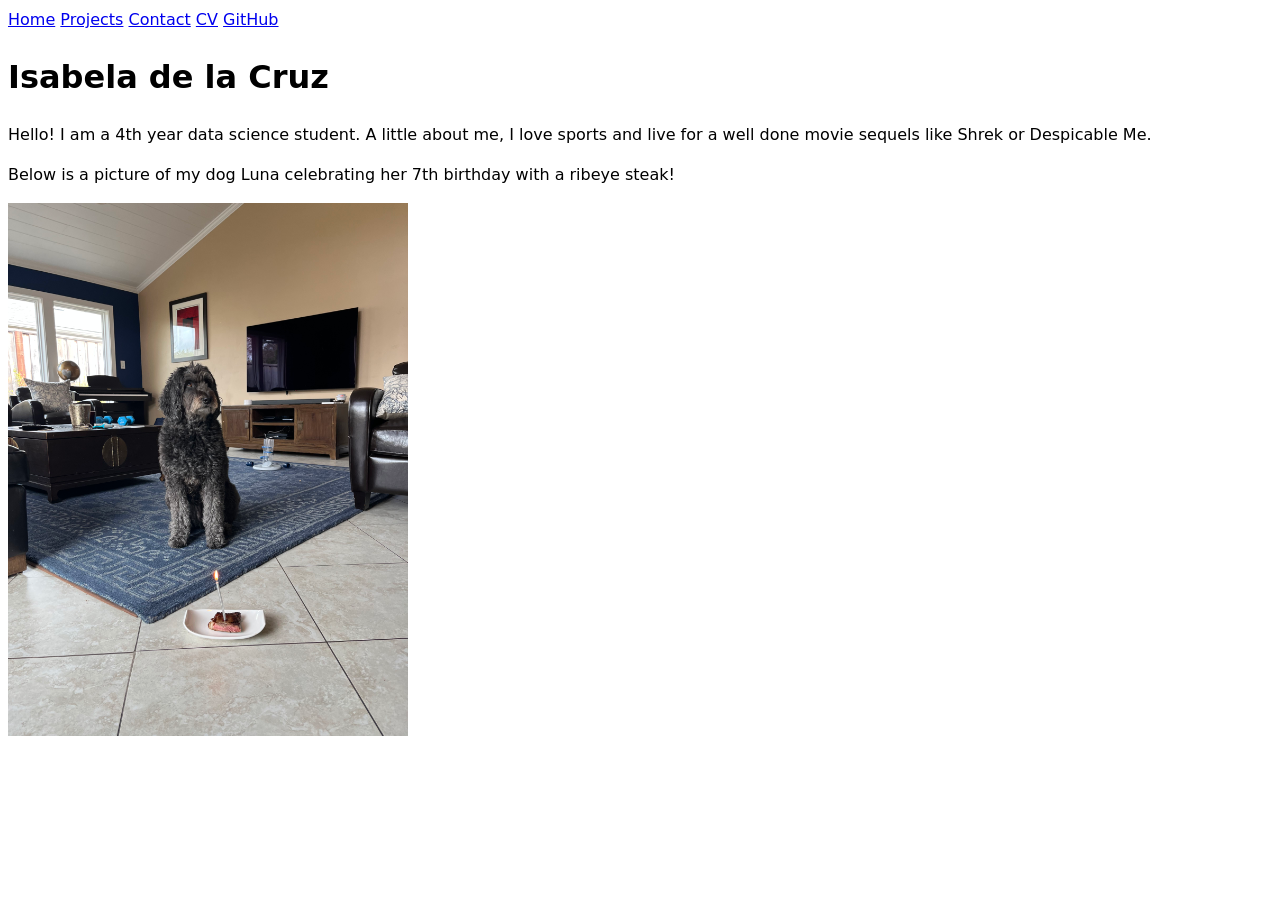
==== index.html @ 71135bad "updated index" ====
<!DOCTYPE html>
<html lang="en">
<head>
    <meta charset="UTF-8">
    <meta name="viewport" content="width=device-width, initial-scale=1.0">
    <title>Isabela de la Cruz: Personal site and portfolio</title>
    <link rel="stylesheet" href="style.css">
</head>
<body>
    <nav>
        <a href="/">Home</a>
        <a href="/projects/">Projects</a>
        <a href="/contact/">Contact</a>
        <a href="/cv/">CV</a>
        <a href="https://github.com/imdelacruz03" target="_blank">GitHub</a>
    </nav>
    <h1>Isabela de la Cruz</h1>
    <p>Hello! I am a 4th year data science student. A little about me, I love sports and live for a well done movie sequels like Shrek or Despicable Me.</p>
    <p>Below is a picture of my dog Luna celebrating her 7th birthday with a ribeye steak!</p>
    <img src="images/Lunas_Birthday.jpg" alt="Photo of Luna on her birthday">
</body>
</html>
---- style.css ----
body {
  /* Set line height to 1.5 times the font size
	   and use the OS’s UI font as the website font
	 */
  font: 100%/1.5 system-ui;
}

  img {
      max-width: 400px;
  }
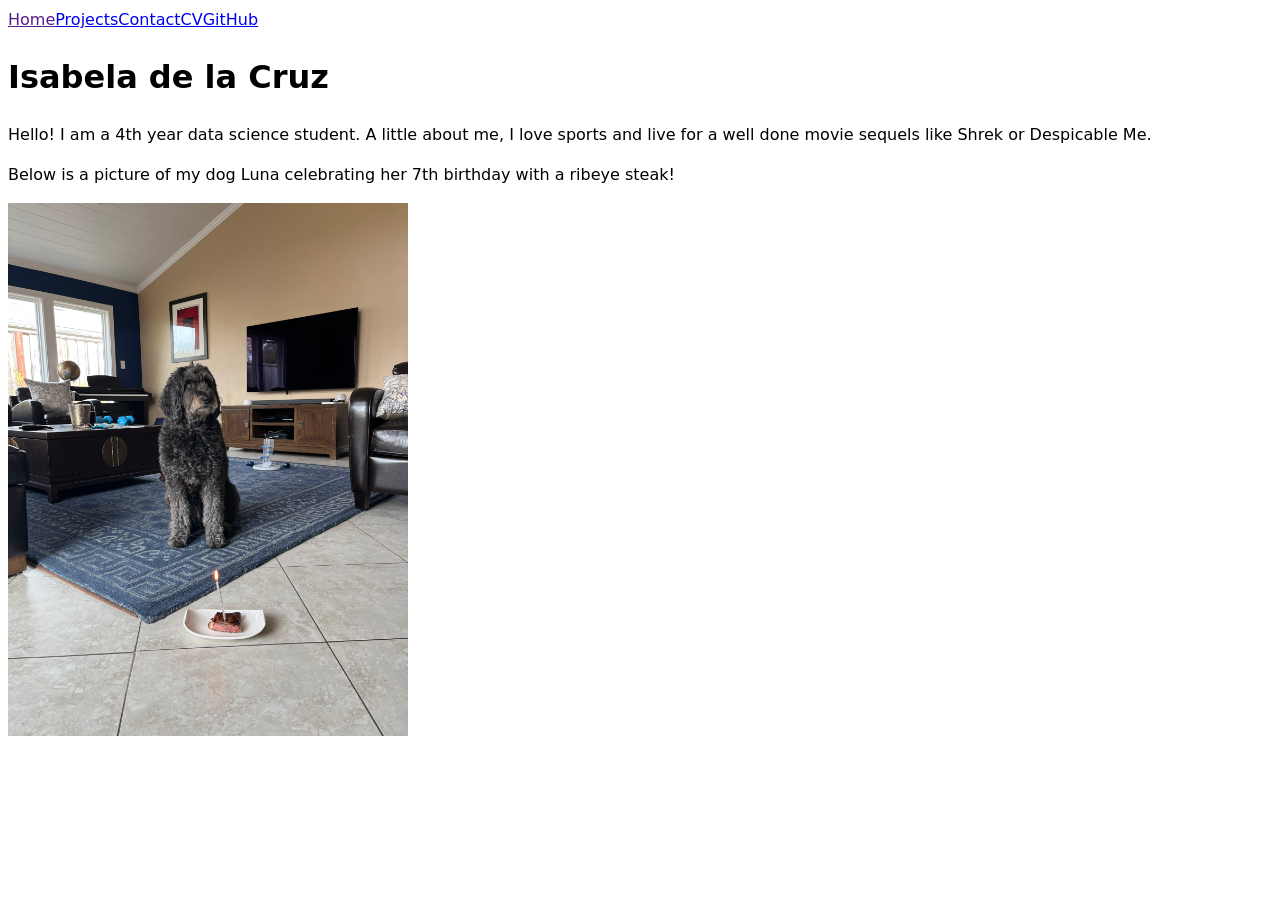
==== commit 84e6ae9e: "updated htmls" ====
--- a/index.html
+++ b/index.html
@@ -7,13 +7,7 @@
     <link rel="stylesheet" href="style.css">
 </head>
 <body>
-    <nav>
-        <a href="/">Home</a>
-        <a href="/projects/">Projects</a>
-        <a href="/contact/">Contact</a>
-        <a href="/cv/">CV</a>
-        <a href="https://github.com/imdelacruz03" target="_blank">GitHub</a>
-    </nav>
+    <script type="module" src="global.js"> </script>
     <h1>Isabela de la Cruz</h1>
     <p>Hello! I am a 4th year data science student. A little about me, I love sports and live for a well done movie sequels like Shrek or Despicable Me.</p>
     <p>Below is a picture of my dog Luna celebrating her 7th birthday with a ribeye steak!</p>
--- a/style.css
+++ b/style.css
@@ -7,4 +7,9 @@
 
   img {
       max-width: 400px;
-  }+  }
+
+  nav a.current {
+    font-weight: bold;
+    text-decoration: underline; /* or whatever style you want */
+}
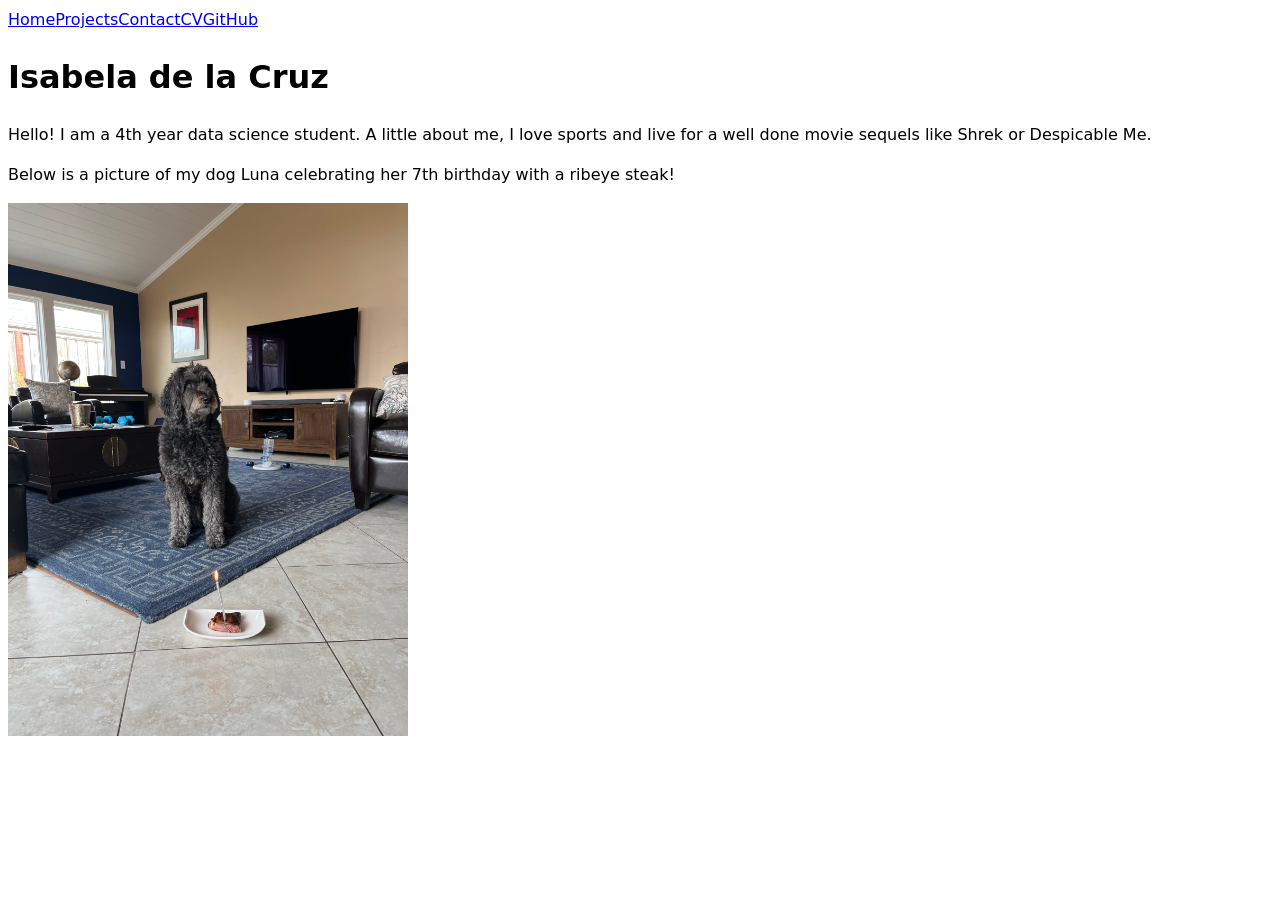
==== commit 4c2e3a20: "updated all htmls" ====
--- a/index.html
+++ b/index.html
@@ -7,10 +7,11 @@
     <link rel="stylesheet" href="style.css">
 </head>
 <body>
-    <script type="module" src="global.js"> </script>
+    <script type="module" src="global.js"></script>
     <h1>Isabela de la Cruz</h1>
     <p>Hello! I am a 4th year data science student. A little about me, I love sports and live for a well done movie sequels like Shrek or Despicable Me.</p>
     <p>Below is a picture of my dog Luna celebrating her 7th birthday with a ribeye steak!</p>
     <img src="images/Lunas_Birthday.jpg" alt="Photo of Luna on her birthday">
+    <script type="module" src="global.js"></script>
 </body>
 </html>
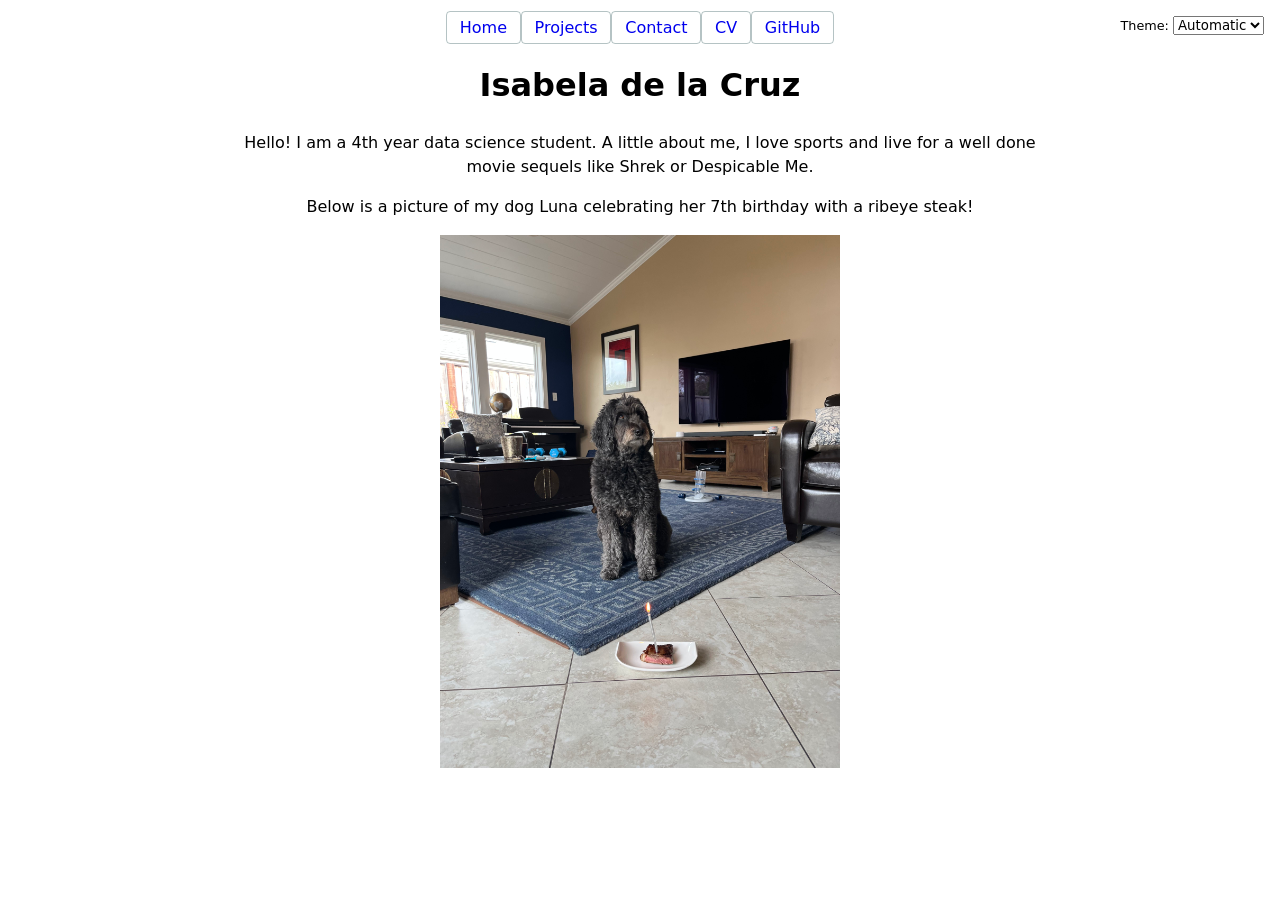
==== commit b33edb57: "updated htmls" ====
--- a/index.html
+++ b/index.html
@@ -7,7 +7,6 @@
     <link rel="stylesheet" href="style.css">
 </head>
 <body>
-    <script type="module" src="global.js"></script>
     <h1>Isabela de la Cruz</h1>
     <p>Hello! I am a 4th year data science student. A little about me, I love sports and live for a well done movie sequels like Shrek or Despicable Me.</p>
     <p>Below is a picture of my dog Luna celebrating her 7th birthday with a ribeye steak!</p>
--- a/style.css
+++ b/style.css
@@ -3,6 +3,10 @@
 	   and use the OS’s UI font as the website font
 	 */
   font: 100%/1.5 system-ui;
+  max-width: 800px;
+  text-align: center;
+  margin: 0 auto;
+  padding: 1rem;
 }
 
   img {
@@ -12,4 +16,32 @@
   nav a.current {
     font-weight: bold;
     text-decoration: underline; /* or whatever style you want */
+}
+
+:root{
+  color-scheme: light dark;
+}
+
+nav {
+  display: felx;
+  gap: 1rem;
+}
+
+nav a{
+  padding: 0.4rem 0.8rem;
+  border: 1px solid oklch(50% 10% 200 / 40%);
+  border-radius: 4px;
+  text-decoration: none;
+}
+
+.color-scheme {
+    position: absolute;
+    top: 1rem;
+    right: 1rem;
+    font-size: 80%;
+    font-family: inherit;
+}
+
+input, textarea, button, select {
+    font-family: inherit;
 }
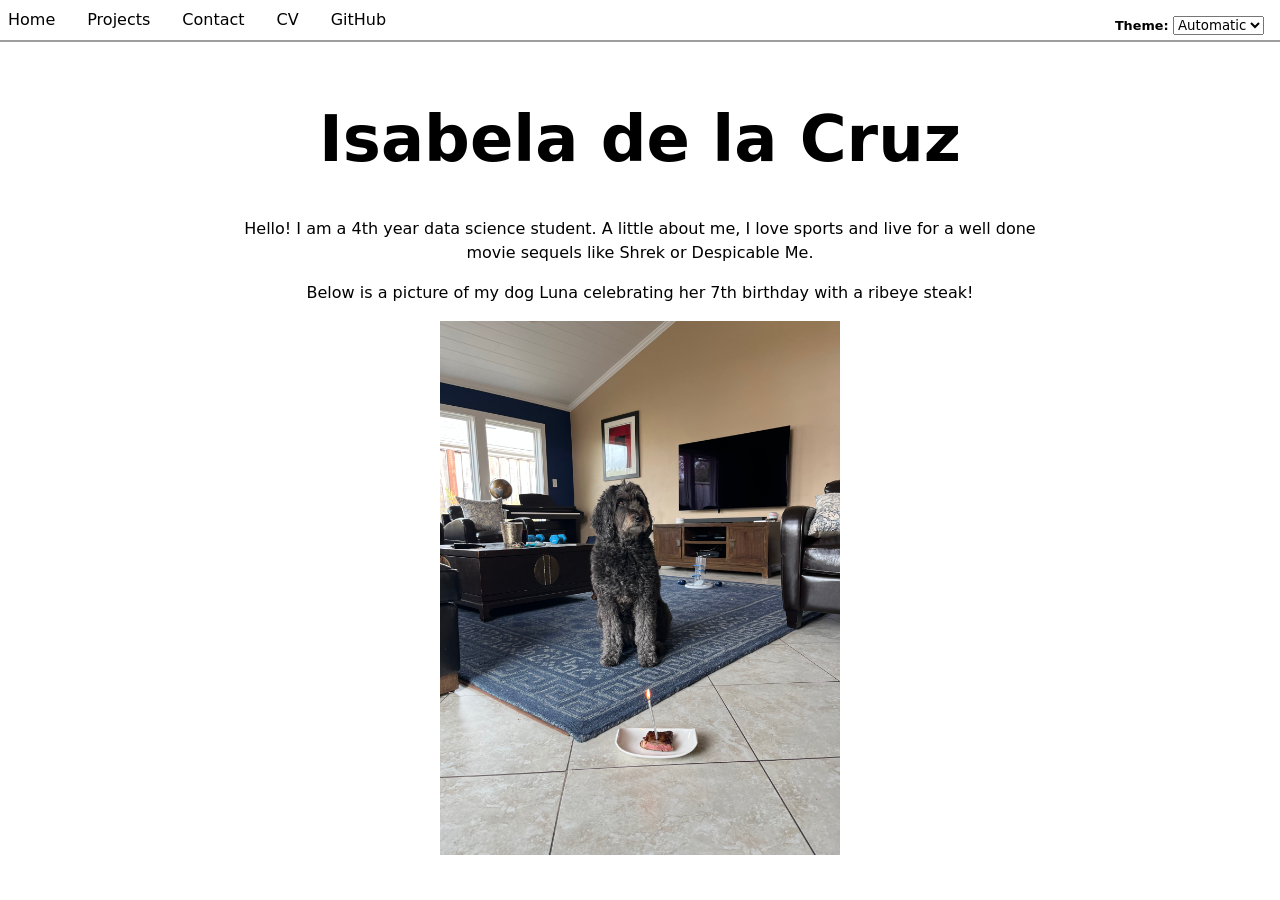
==== commit 04004c7d: "updated css and htmls" ====
--- a/index.html
+++ b/index.html
@@ -7,10 +7,12 @@
     <link rel="stylesheet" href="style.css">
 </head>
 <body>
-    <h1>Isabela de la Cruz</h1>
-    <p>Hello! I am a 4th year data science student. A little about me, I love sports and live for a well done movie sequels like Shrek or Despicable Me.</p>
-    <p>Below is a picture of my dog Luna celebrating her 7th birthday with a ribeye steak!</p>
-    <img src="images/Lunas_Birthday.jpg" alt="Photo of Luna on her birthday">
+    <main>
+        <h1>Isabela de la Cruz</h1>
+        <p>Hello! I am a 4th year data science student. A little about me, I love sports and live for a well done movie sequels like Shrek or Despicable Me.</p>
+        <p>Below is a picture of my dog Luna celebrating her 7th birthday with a ribeye steak!</p>
+        <img src="images/Lunas_Birthday.jpg" alt="Photo of Luna on her birthday">
+    </main>
     <script type="module" src="global.js"></script>
 </body>
 </html>
--- a/style.css
+++ b/style.css
@@ -1,10 +1,12 @@
 body {
-  /* Set line height to 1.5 times the font size
-	   and use the OS’s UI font as the website font
-	 */
   font: 100%/1.5 system-ui;
+  margin: 0;
+  padding: 0;
+  text-align: center;
+}
+
+main {
   max-width: 800px;
-  text-align: center;
   margin: 0 auto;
   padding: 1rem;
 }
@@ -15,23 +17,30 @@
 
   nav a.current {
     font-weight: bold;
-    text-decoration: underline; /* or whatever style you want */
-}
+    border-bottom-style: solid;
+    border-bottom-color: rgb(212, 210, 210);
+  }
 
 :root{
   color-scheme: light dark;
 }
 
 nav {
-  display: felx;
+  display: flex;
   gap: 1rem;
+  margin-bottom: 0.2em;
+  border-bottom: 2px solid rgb(158, 158, 158);
 }
 
 nav a{
-  padding: 0.4rem 0.8rem;
-  border: 1px solid oklch(50% 10% 200 / 40%);
-  border-radius: 4px;
+  padding: 0.5em;
   text-decoration: none;
+  color: rgb(0, 0, 0);
+}
+
+nav a:hover{
+  border-bottom: 4px solid grey;
+  font-weight: bold;
 }
 
 .color-scheme {
@@ -44,4 +53,46 @@
 
 input, textarea, button, select {
     font-family: inherit;
+}
+
+form {
+  display: grid;
+  grid-template-columns: 1fr;
+  gap: 0.5em;
+  text-align: left;
+}
+
+label {
+  font-weight: bold;
+}
+
+input, textarea, button {
+  width: 100%;
+  box-sizing: border-box;
+}
+
+.projects{
+  display: grid;
+  grid-template-columns: repeat(auto-fill, minmax(15em, 1fr));
+  gap: 0 1em;
+}
+
+.projects article {
+  display: grid;
+  grid-template-rows: subgrid;
+  grid-row: span 3;
+  gap: 1em;
+}
+
+.projects h2 {
+  margin: 0;
+}
+
+h1, h2, h3, h4, h5, h6 {
+  line-height: 1.1;
+  text-wrap: balance;
+}
+
+h1 {
+  font-size: 400%;
 }
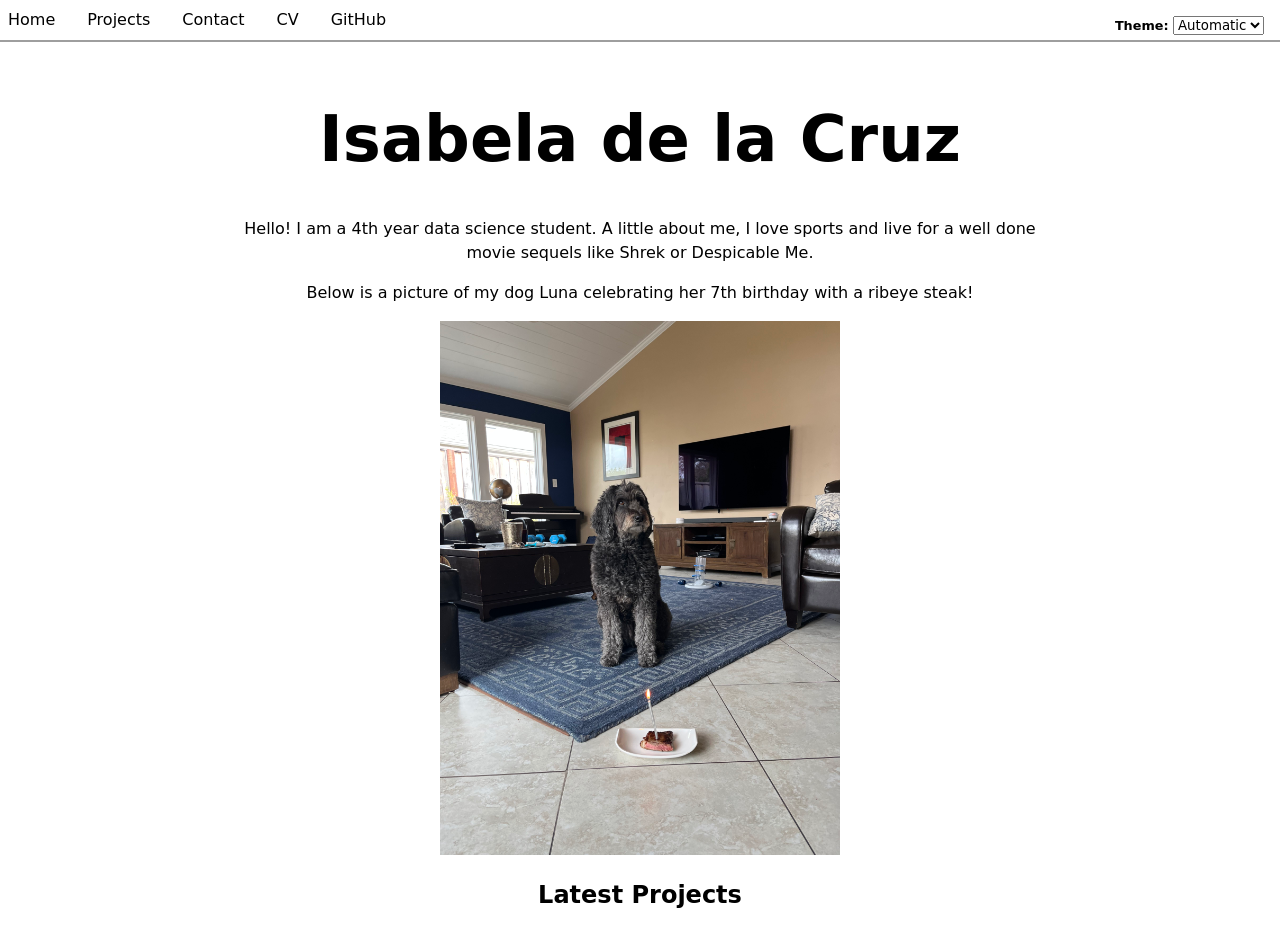
==== commit d1b55887: "updates" ====
--- a/index.html
+++ b/index.html
@@ -12,7 +12,12 @@
         <p>Hello! I am a 4th year data science student. A little about me, I love sports and live for a well done movie sequels like Shrek or Despicable Me.</p>
         <p>Below is a picture of my dog Luna celebrating her 7th birthday with a ribeye steak!</p>
         <img src="images/Lunas_Birthday.jpg" alt="Photo of Luna on her birthday">
+        <h2>Latest Projects</h2>
+        <div class="projects">
+        <!-- Dynamically added content will appear here -->
+        </div>
     </main>
     <script type="module" src="global.js"></script>
+    <script src="index.js" type="module" defer></script>
 </body>
 </html>
